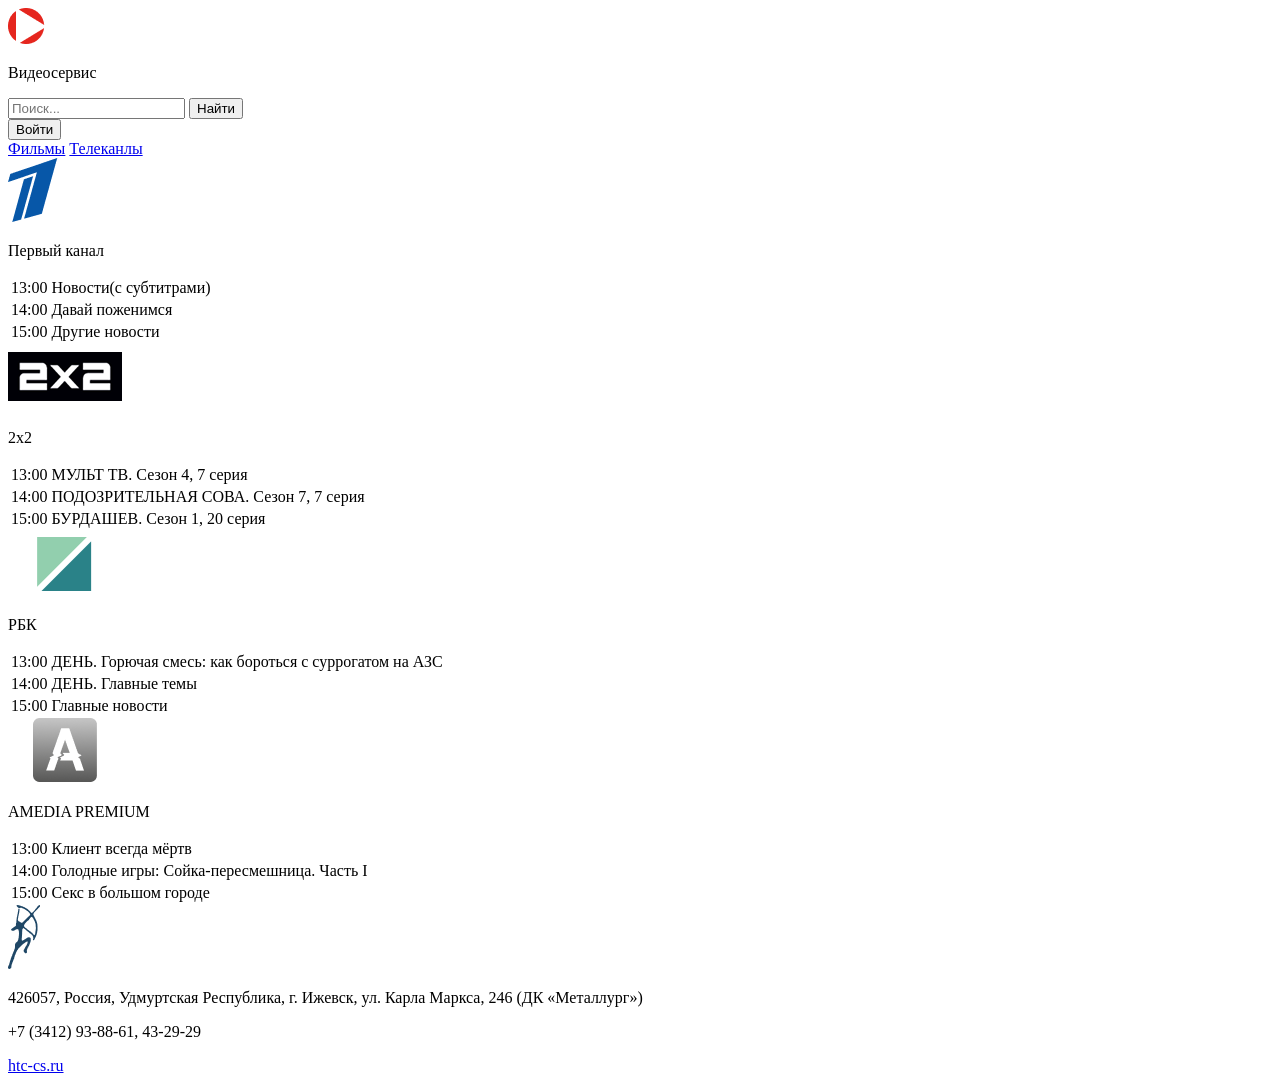
==== channel.html @ 60768742 "первый комит это крутой комит" ====
<!DOCTYPE html>
<html lang="ru">
<head>
    <meta charset="UTF-8">
    <meta name="viewport" content="width=device-width, initial-scale=1.0">
    <link rel="stylesheet" href="css/style.css">
    <title>Телевидение</title>
</head>
<body>
    <div class="container">
        <header class="header">
            <div class="header__logo">
                <img src="IMG/sign(2).png" alt="logo">
                <p class="header__logo-txt">Видеосервис</p>
            </div>
            <form>
                <input class="header__search-txt" type="text" placeholder="Поиск...">
                <input class="header__search-btn" type="button" value="Найти">
            </form>
            <form>
                <input class="header__auth-btn" type="button" value="Войти" onclick="window.location.href = 'registration.html';">
            </form>
        </header>
        
        


        
        <main>
            <nav class="nav">
                <a class="nav__a" href="index.html">Фильмы</a>
                <a class="nav__a" href="channel.html">Телеканлы</a>
            </nav>
            <div class="scroll-cont">
            <div class="channels">
                <div class="channels__first">
                    <div class="channels__first-logo">
                        <img src="IMG/1st(1).png" alt="1 канал">
                    </div>
                    <div class="channels__first-text">
                        <p class="channels__first-text-zagolovok">Первый канал</p>
                        <table>
                            <tr>
                                <td class="channels__first-date">13:00</td>
                                <td class="channels__first-prog">Новости(с субтитрами)</td>
                                </tr>
                                 <tr>
                                <td class="channels__first-date">14:00</td>
                                <td class="channels__first-prog">Давай поженимся</td>
                                </tr>
                                 <tr>
                                <td class="channels__first-date">15:00</td>
                                <td class="channels__first-prog">Другие новости</td>
                                </tr>
                        </table>
                        </div>
                    </div>
                

                 <div class="channels__first">
                    <div class="channels__first-logo">
                        <img src="IMG/logo(1).png" alt="2x2">
                    </div>
                    <div class="channels__first-text">
                        <p class="channels__first-text-zagolovok">2x2</p>
                        <table>
                            <tr>
                                <td class="channels__first-date">13:00</td>
                                <td class="channels__first-prog">МУЛЬТ ТВ. Сезон 4, 7 серия</td>
                                </tr>
                                 <tr>
                                <td class="channels__first-date">14:00</td>
                                <td class="channels__first-prog">ПОДОЗРИТЕЛЬНАЯ СОВА. Сезон 7, 7 серия</td>
                                </tr>
                                 <tr>
                                <td class="channels__first-date">15:00</td>
                                <td class="channels__first-prog">БУРДАШЕВ. Сезон 1, 20 серия</td>
                                </tr>
                        </table>
                        </div>
                    </div>

                    <div class="channels__first">
                    <div class="channels__first-logo">
                        <img src="IMG/rbk.png" alt="РБК">
                    </div>
                    <div class="channels__first-text">
                        <p class="channels__first-text-zagolovok">РБК</p>
                        <table>
                            <tr>
                                <td class="channels__first-date">13:00</td>
                                <td class="channels__first-prog">ДЕНЬ. Горючая смесь: как бороться с суррогатом на АЗС</td>
                                </tr>
                                 <tr>
                                <td class="channels__first-date">14:00</td>
                                <td class="channels__first-prog">ДЕНЬ. Главные темы</td>
                                </tr>
                                 <tr>
                                <td class="channels__first-date">15:00</td>
                                <td class="channels__first-prog">Главные новости</td>
                                </tr>
                        </table>
                        </div>
                    </div>

                    <div class="channels__first">
                    <div class="channels__first-logo">
                        <img src="IMG/amed.png" alt="Amedia">
                    </div>
                    <div class="channels__first-text">
                        <p class="channels__first-text-zagolovok">AMEDIA PREMIUM</p>
                        <table>
                            <tr>
                                <td class="channels__first-date">13:00</td>
                                <td class="channels__first-prog">Клиент всегда мёртв</td>
                                </tr>
                                 <tr>
                                <td class="channels__first-date">14:00</td>
                                <td class="channels__first-prog">Голодные игры: Сойка-пересмешница. Часть I</td>
                                </tr>
                                 <tr>
                                <td class="channels__first-date">15:00</td>
                                <td class="channels__first-prog">Секс в большом городе</td>
                                </tr>
                        </table>
                        </div>
                    </div>

                    
                </div>
            </div>
            </main>
            </div>
            <footer class="footer">
        <div class="footer-container container">
            <div class="footer__logo">
                <img src="IMG/Vector(5).png" alt="Стрелец">
            </div>   
            <div class="footer__info">
                <p class="footer__info-p">426057, Россия, Удмуртская Республика, г. Ижевск, ул. Карла Маркса, 246 (ДК «Металлург»)</p>
                <p class="footer__info-p">+7 (3412) 93-88-61, 43-29-29</p>
                <a href="#" class="footer__info-a">htc-cs.ru</a>
            </div>
        </div>
    </footer>
</body>
</html>
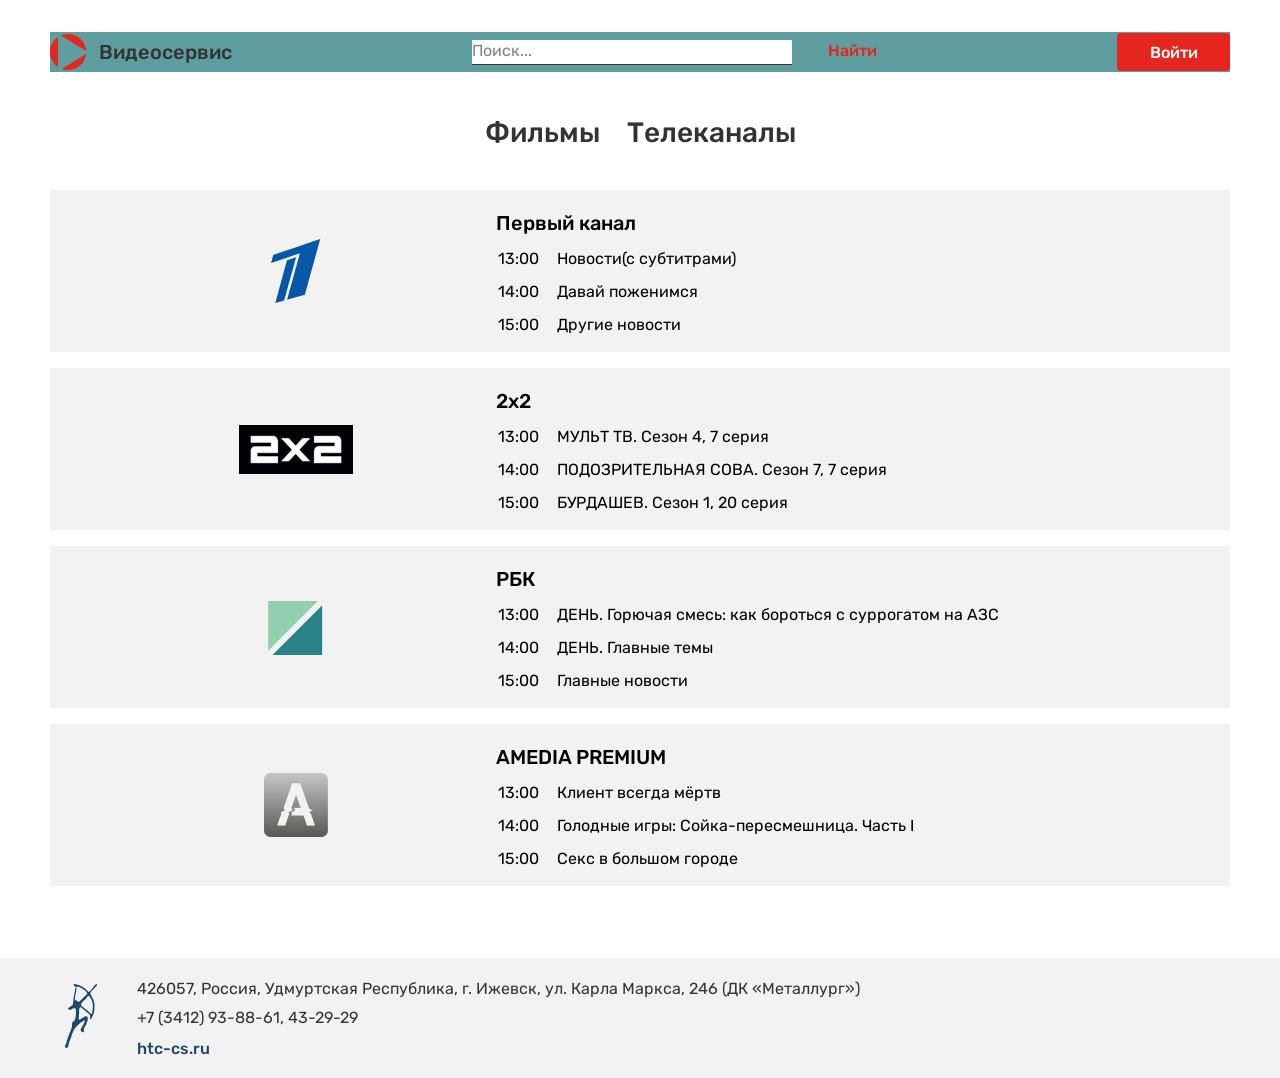
==== commit b31e7c9b: "Update channel.html" ====
--- a/channel.html
+++ b/channel.html
@@ -3,7 +3,7 @@
 <head>
     <meta charset="UTF-8">
     <meta name="viewport" content="width=device-width, initial-scale=1.0">
-    <link rel="stylesheet" href="css/style.css">
+    <link rel="stylesheet" href="CSS/style.css">
     <title>Телевидение</title>
 </head>
 <body>
@@ -29,7 +29,7 @@
         <main>
             <nav class="nav">
                 <a class="nav__a" href="index.html">Фильмы</a>
-                <a class="nav__a" href="channel.html">Телеканлы</a>
+                <a class="nav__a" href="channel.html">Телеканалы</a>
             </nav>
             <div class="scroll-cont">
             <div class="channels">
@@ -144,4 +144,4 @@
         </div>
     </footer>
 </body>
-</html>+</html>
--- a/CSS/style.css
+++ b/CSS/style.css
@@ -0,0 +1,572 @@
+*{
+margin: 0;
+padding: 0;
+}
+
+@font-face {
+    font-family: Rubik-Medium;
+    src: url(../FONTS/Rubik-Medium.ttf);
+}
+@font-face {
+    font-family: Rubik-Regular;
+    src: url(../FONTS/Rubik-Regular.ttf);
+}
+.container{
+max-width: 1180px;
+/* height: 100vh; */
+/* background-color: bisque; */
+margin: 0 auto;
+}
+
+.header{
+height: 40px;
+background-color: cadetblue;
+margin-top: 32px;
+display: flex;
+justify-content: space-between;
+align-items: center;
+}
+
+.header__logo{
+display: flex;
+align-items: center;
+}
+
+.header__logo-txt{
+font-family: Rubik-Medium;
+font-size: 20px;
+color: #333333;
+margin-left: 11.88px;
+}
+
+.header__search-txt{
+width: 320px;
+height: 25px;
+border: none;
+border-bottom: 1px #333333 solid;
+color: #333333;
+}
+
+.header__search-txt::placeholder{
+font-size: 16px;
+color: #828282;
+font-family:  Rubik-Regular;
+}
+
+.header__search-txt:focus{
+outline: none;
+}
+
+.header__search-btn{
+border: none;
+background: none;
+color: #E5261E;
+font-family: Rubik-Medium;
+font-size: 16px;
+margin-left: 32px;
+}
+
+.header__auth-btn{
+background: #E5261E;
+border: none;
+color: #FFFFFF;
+font-family: Rubik-Medium;
+font-size: 16px;
+border-radius: 4px;
+width: 113px;
+height: 38px;
+}
+
+.header__auth-btn:hover{
+background: #CC221B;}
+
+.nav{
+width: 311px;
+margin: 44px auto 32px auto;
+display: flex;
+justify-content: space-between;
+height: 42px;}
+
+.nav__a{
+font-family: Rubik-Medium;
+color: #333333;
+font-size: 28px;
+text-decoration: none;
+}
+
+.nav__a:hover{
+border-bottom: 2px #E5261E solid;
+padding-bottom: 9px;
+color: #E5261E;}
+
+.new__caption{
+color: #333333;
+font-family: Rubik-Medium;
+font-size: 24px;
+margin-bottom: 16px;}
+
+.movies__item-img{
+border-radius: 8px;
+margin-bottom: 16px;}
+
+.movies__item-p{
+font-family: Rubik-Regular;
+font-size: 20px;
+color: #333333;
+}
+
+.movies__item{
+width: 280px;
+position: relative;}
+
+.movies__item-desc{
+width: 280px;
+height: 370px;
+background-color: rgba(51, 51, 51, 0.8);
+border-radius: 8px;
+font-family: Rubik-Regular;
+font-size: 16px;
+color: #f2f2f2;
+padding: 16px;
+box-sizing: border-box;
+line-height: 140%;
+position: absolute;
+top: 0px;
+left: 0px;
+opacity: 0;
+}
+
+.movies__item:hover .movies__item-desc{
+opacity: 1;
+cursor: pointer;}
+
+.movies{
+display: flex;
+justify-content: space-between;}
+
+
+
+
+
+.new{
+margin-bottom: 32px;}
+
+.ganres-gallery__item{
+width: 280px;
+height: 208px;
+background: linear-gradient(127.83deg, #F2C94C 8.44%, #F29A4A 91.36%);
+box-shadow: inset 0px 0px 16px rgba(0, 0, 0, 0.15);
+border-radius: 6px;
+display: flex;
+justify-content: center;
+align-items: center;
+flex-direction: column;
+position: relative;
+opacity: 0.8;
+}
+
+.comedy{
+background: linear-gradient(127.83deg, #F2C94C 8.44%, #F29A4A 91.36%);
+}
+
+.ganres-gallery__item-emj{
+font-size: 48px;}
+
+.ganres-gallery__item-p{
+font-family: Rubik-Regular;
+color: #ffffff;
+font-size: 20px;
+position: absolute;
+top: 160px;}
+
+.ganres-gallery__item:hover{
+opacity: 1;
+cursor: pointer;}
+
+.ganres-gallery{
+display: flex;
+justify-content: space-between;
+}
+
+.dram{
+background: linear-gradient(127.83deg, #F2994A 8.44%, #EB5757 91.36%);
+opacity: 0.8;
+box-shadow: inset 0px 0px 16px rgba(0, 0, 0, 0.15);
+border-radius: 6px;
+}
+
+.fant{
+background: linear-gradient(127.83deg, #56CCF2 8.44%, #2F80ED 91.36%);
+opacity: 0.8;
+box-shadow: inset 0px 0px 16px rgba(0, 0, 0, 0.15);
+border-radius: 6px;
+}
+
+.horror{
+background: linear-gradient(127.83deg, #828282 8.44%, #333333 91.36%);
+opacity: 0.8;
+box-shadow: inset 0px 0px 16px rgba(0, 0, 0, 0.15);
+border-radius: 6px;
+}
+
+
+
+
+
+
+
+.footer {
+    width: 100%;
+    background-color: #f2f2f2;
+    margin-top: 72px;
+}
+
+.footer-container {
+    display: flex;
+    align-items: center;
+    height: 120px;
+    margin: 0 auto;
+    padding: 0 15px;
+    box-sizing: border-box;
+}
+
+.footer__logo {
+    margin-right: 40px;
+    flex-shrink: 0;
+}
+
+.footer__info {
+    display: flex;
+    flex-direction: column;
+}
+
+.footer__info-p {
+    font-family: Rubik-Regular;
+    font-size: 16px;
+    color: #333333;
+    margin: 0;
+    line-height: 1.4;
+}
+
+.footer__info-p:nth-child(2) {
+    margin: 6px 0 10px 0;
+}
+
+.footer__info-a {
+    font-family: Rubik-Medium;
+    font-size: 16px;
+    color: #1F4766;
+    text-decoration: none;
+}
+
+.channels{
+height: 696px;
+display: flex;
+flex-direction: column;
+justify-content: space-between;
+margin-bottom: 72px;
+}
+
+.channels__first{
+    height: 162px;
+    background-color: #F2F2F2;
+    display: flex;
+    justify-content: end;
+}
+
+.channels__first-logo{
+width: 400px;
+height: 162px;
+display: flex;
+align-items: center;
+justify-content: center;}
+
+.channels__first-text{
+    width: 734px;
+height: 162px;
+background-color: #F2F2F2;
+}
+
+.channels__first-text-zagolovok{
+font-family: Rubik-Medium;
+font-size: 20px;
+padding-top: 21px;}
+
+.channels__first-date{
+    font-family: Rubik-Regular;
+    font-size: 16px;
+    padding-top: 12px;
+}
+
+.channels__first-prog{
+ font-family: Rubik-Regular;
+    font-size: 16px;
+    padding-left: 16px;
+    padding-top: 12px;
+}
+ 
+.scroll-cont{
+max-height: 696px;
+overflow-y: auto; 
+}
+
+.scroll-cont::-webkit-scrollbar {
+  width: 8px;
+}
+
+.scroll-cont::-webkit-scrollbar-track {
+  background: #f1f1f1;
+  border-radius: 4px;
+}
+
+.scroll-cont::-webkit-scrollbar-thumb {
+  background: red;
+  border-radius: 4px;
+}
+
+.scroll-cont::-webkit-scrollbar-thumb:hover {
+  background: red;
+}
+
+
+.container__reg{
+  display: flex;
+  height: 100vh;
+  background-color: gray;
+  justify-content: center;
+  align-items: center;
+}
+
+* {
+  box-sizing: border-box;
+}
+
+.registration {
+  width: 304px;
+  height: 394px;
+  border-radius: 8px;
+  background-color: #ffffff;
+  display: flex;
+  flex-direction: column;
+  justify-content: space-between; 
+  padding: 36px;
+}
+
+.registration__txt-1 {
+  font-family: Rubik-Medium;
+  font-size: 28px;
+  text-align: center;
+  margin: 0;
+}
+
+.registration__pole {
+  font-family: Rubik-Regular;
+  font-size: 16px;
+  color: #828282;
+  width: 100%;
+  height: 25px;
+  border: none;
+  border-bottom: 1px #333333 solid;
+  margin-bottom: 24px;
+}
+
+.modal__login-checkbox {
+  display: flex;
+  align-items: center;
+  gap: 8px;
+  margin: 0;
+}
+
+.registration__button-block {
+  display: flex;
+  justify-content: flex-end; 
+  margin: 0;
+}
+
+.registration__button {
+  width: 113px;
+  height: 38px;
+  border-radius: 4px;
+  background-color: #E5261E;
+  font-family: Rubik-Medium;
+  font-size: 16px;
+  color: #ffffff;
+  border: none;
+}
+
+.registration__button:hover {
+  background-color: #CC221B;
+}
+
+.checkbox-wrapper {
+  display: flex;
+  align-items: center;
+  gap: 8px;
+  cursor: pointer;
+  width: 100%;
+  box-sizing: border-box;
+}
+
+.native-checkbox {
+  position: absolute;
+  opacity: 0;
+  cursor: pointer;
+  height: 0;
+  width: 0;
+  margin: 0;
+  z-index: 2; 
+}
+
+.checkmark {
+  height: 16px;
+  width: 16px;
+  background-color: #fff;
+  border-radius: 4px;
+  border: #333 solid 1px;
+  cursor: pointer;
+  display: flex;
+  align-items: center;
+  justify-content: center;
+  flex-shrink: 0;
+  z-index: 1;
+  position: relative;
+  color: transparent; 
+}
+
+.checkbox-text {
+  font-family: Rubik-Regular;
+  font-size: 16px;
+  color: #333333;
+  cursor: pointer;
+  z-index: 0;
+}
+
+.native-checkbox:checked ~ .checkmark {
+  background-color: #fff;
+  border: #333 solid 1px;
+  color: #E5261E;
+}
+/*
+.native-checkbox:checked ~ .checkmark p {
+  display: block;
+}
+
+.checkmark p {
+  margin: 0;
+  font-size: 13px;
+  line-height: 1;
+  display: none; 
+  color: #E5261E;
+}
+*/
+.registration__button:hover{
+  background-color: #CC221B;
+}
+
+.registration__button-block{
+  display: flex;
+  justify-content: center;
+  align-items: end;
+  margin-top: 111px;
+}
+
+
+
+
+@media(max-width: 400px) {
+  .container {
+    max-width: 393px;
+    width: 100%;
+  }
+  .header {
+    flex-direction: row;
+    margin-top: 12px;
+  }
+  .header .header__logo-txt {
+    font-size: 12px;
+  }
+  .header .header__search-btn {
+    font-size: 12px;
+    margin-left: 0;
+  }
+  .header .header__search-txt::placeholder {
+    font-size: 12px;
+  }
+  .header .header__search-txt {
+    width: 120px;
+  }
+  .header .header__auth-btn {
+    font-size: 12px;
+    width: 50px;
+    height: 20px;
+  }
+
+  .movies {
+    flex-direction: column;
+    align-items: center;
+    gap: 30px;
+  }
+  .movies .movies__item-img {
+    margin-bottom: 4px;
+  }
+
+
+    .footer-container {
+        height: 200px; 
+        display: flex;
+        margin-top: 25px;
+        padding: 24px 15px;
+        gap: 16px;
+        width: 100%;
+    }
+
+    .footer__logo {
+        margin-right: 0;
+        
+    }
+
+    .footer__info {
+        width: 100%;
+        text-align: center;
+        align-items: center;
+    }
+
+    .footer__info-p {
+        font-size: 14px;
+    }
+
+
+
+  .ganres {
+    height: auto;
+  }
+
+  .ganres{
+    flex-direction: column;
+    flex-wrap: nowrap;
+    align-items: center;
+    gap: 16px;
+  }
+
+  .ganres-gallery {
+    flex-direction: column;
+    align-items: center;
+    gap: 10px;
+  }
+
+  .new__caption {
+    text-align: center;
+  }
+  .tel_item_logo {
+    width: 200px;
+  }
+  .channels {
+    width: 385px;
+  }
+  .channels__first-prog{
+    font-size: 10px;
+    text-align: left;
+    padding-top: 10px;
+  }
+}
+
